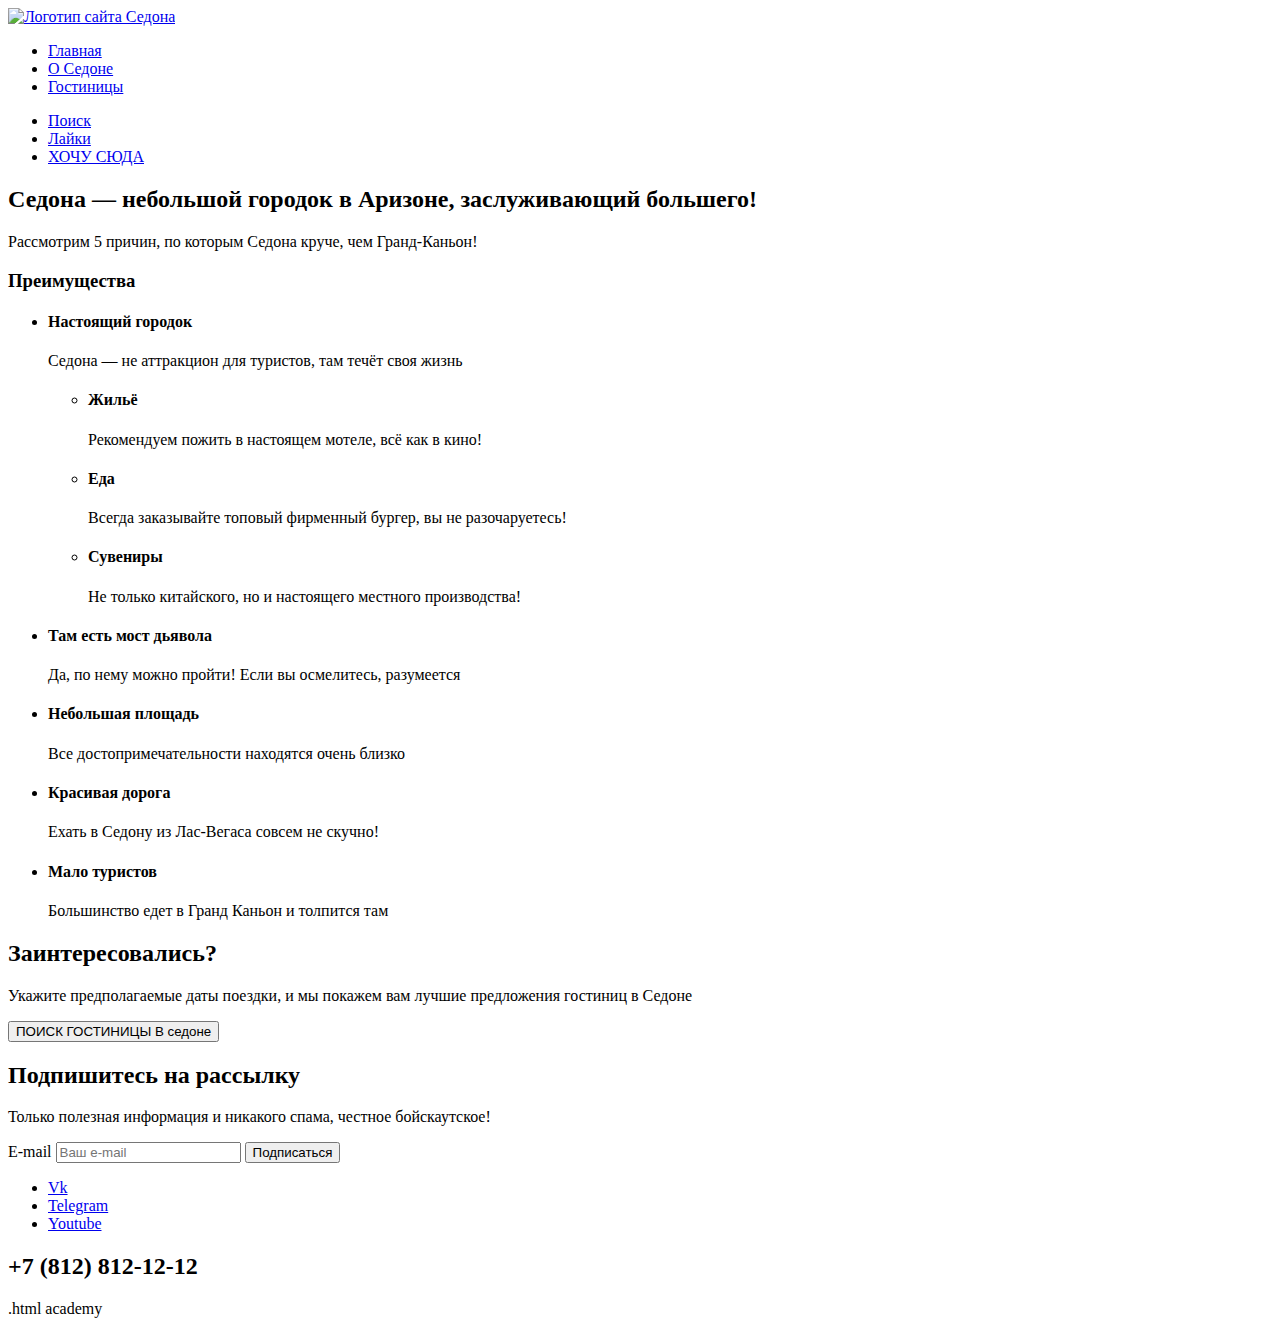
==== index.html @ 18da1d20 "Merge pull request #2 from onionsurfer/master" ====
<!DOCTYPE html>
<html lang="ru">
  <head>
    <meta charset="utf-8">
    <title>HTML Academy: Седона</title>
  </head>
  <body>
    <header class="page-header">
    <nav class="navigation">
      <a class="navigation-logo" href="index.html">
        <img class="logo" src="#" alt="Логотип сайта Седона"></a>
      <ul class="navigation-list">
      <li class="navigation-item">
        <a class="navigation-link navigation-link-current" href="index.html">Главная</a>
      </li>
      <li class="navigation-item">
        <a class="navigation-link" href="about_sedona.html">О Седоне</a>
      </li>
      <li class="navigation-item">
        <a class="navigation-link" href="catalog.html">Гостиницы</a>
      </ul>
      <ul class="navigation-list navigation-user">
      </li>
      <li class="navigation-item">
        <a class="navigation-link" class="navigation-user" href="#">
          <span class="visually-hidden">
            Поиск
          </span>
        </a>
      </li>
      <li class="navigation-item">
        <a class="navigation-link" class="navigation-user" href="#">
          <span class="visually-hidden">
            Лайки
          </span>
        </a>
      </li>
      <li class="navigation-item">
        <a class="navigation-link" class="navigation-user" href="#">ХОЧУ СЮДА</a>
      </li>
      </ul>
    </nav>
    </header>

  <main class="main-index">
    <section class="advantages">
      <h2>Седона — небольшой городок в Аризоне,
        заслуживающий большего!</h2>
        <p class="comment">Рассмотрим 5 причин, по которым Седона круче, чем Гранд-Каньон!</p>
      <h3 class="visually-hidden">Преимущества</h3>
      <ul class="advantages-list">
        <li class="advantages-item">
          <h4 class="advantages-title">Настоящий городок</h4>
          <p class="advantages-description">Седона — не аттракцион для туристов, там течёт своя жизнь</p>
          <ul>
            <li class="first-advantage-item">
            <h4 class="first-advantage-title">Жильё</h4>
            <p class="first-advantage-description">Рекомендуем пожить в настоящем мотеле,
              всё как в кино!</p>
            </li>
            <li class="first-advantage-item">
              <h4 class="first-advantage-title">Еда</h4>
              <p class="first-advantage-description">Всегда заказывайте
                топовый фирменный бургер, вы не разочаруетесь!</p>
              </li>
            <li class="first-advantage-item">
              <h4 class="first-advantage-title">Сувениры</h4>
              <p class="first-advantage-description">Не только китайского,
                но и настоящего местного производства!</p>
               </li>
          </ul>
        </li>
        <li class="advantages-item">
          <h4 class="advantages-title">Там есть
            мост дьявола</h4>
          <p class="advantages-description">Да, по нему можно пройти! Если вы осмелитесь, разумеется</p>
        </li>
        <li class="advantages-item">
          <h4 class="advantages-title">Небольшая
            площадь</h4>
          <p class="advantages-description">Все достопримечательности находятся очень близко</p>
        </li>
        <li class="advantages-item">
          <h4 class="advantages-title">Красивая
            дорога</h4>
          <p class="advantages-description">Ехать в Седону из Лас-Вегаса совсем не скучно!</p>
        </li>
        <li class="advantages-item">
          <h4 class="advantages-title">Мало
            туристов</h4>
          <p class="advantages-description">Большинство едет в Гранд Каньон и толпится там</p>
        </li>
      </ul>
    </section>
    <section class="hotel-search">
      <h2>Заинтересовались?</h2>
      <p class="comment">Укажите предполагаемые даты поездки, и мы покажем вам лучшие предложения гостиниц в Седоне
      </p>
      <button class="search-button" type="button">
        ПОИСК ГОСТИНИЦЫ В седоне
      </button>
    </section>
  </main>
  <footer class="page-footer">
    <section class="user-e-mail">
      <h2 class="user-e-mail-title">Подпишитесь на рассылку</h2>
      <p class="comment2">Только полезная информация и никакого спама, честное бойскаутское!</p>
      <form class="user-e-mail-form" action="#" method="post">
        <label for="user-e-mail-name">E-mail</label>
        <input class="field"  placeholder="Ваш e-mail" type="email" name="user-email-name" id="user-email-name" required>
        <button class="user-e-mail-button" type="submit">Подписаться</button>
      </form>
    </section>
    <section class="social-media">
      <ul class="footer-social-list">
        <li class="footer-social-item">
          <a class="button" href="#">
            <span class="visually-hidden">Vk</span>
          </a>
        </li>
        <li class="footer-social-item">
          <a class="button" href="#">
            <span class="visually-hidden">Telegram</span>
          </a>
        </li>
        <li class="footer-social-item">
          <a class="button" href="#">
            <span class="visually-hidden">Youtube</span>
          </a>
        </li>
      </ul>
    </section>
    <section class="phone-number">
      <h2 class="phone-number">+7 (812) 812-12-12</h2>
    </section>
    <section class="logo-text">
    <p class="page-footer-title">.html academy</p>
  </section>
  </footer>
  </body>
</html>
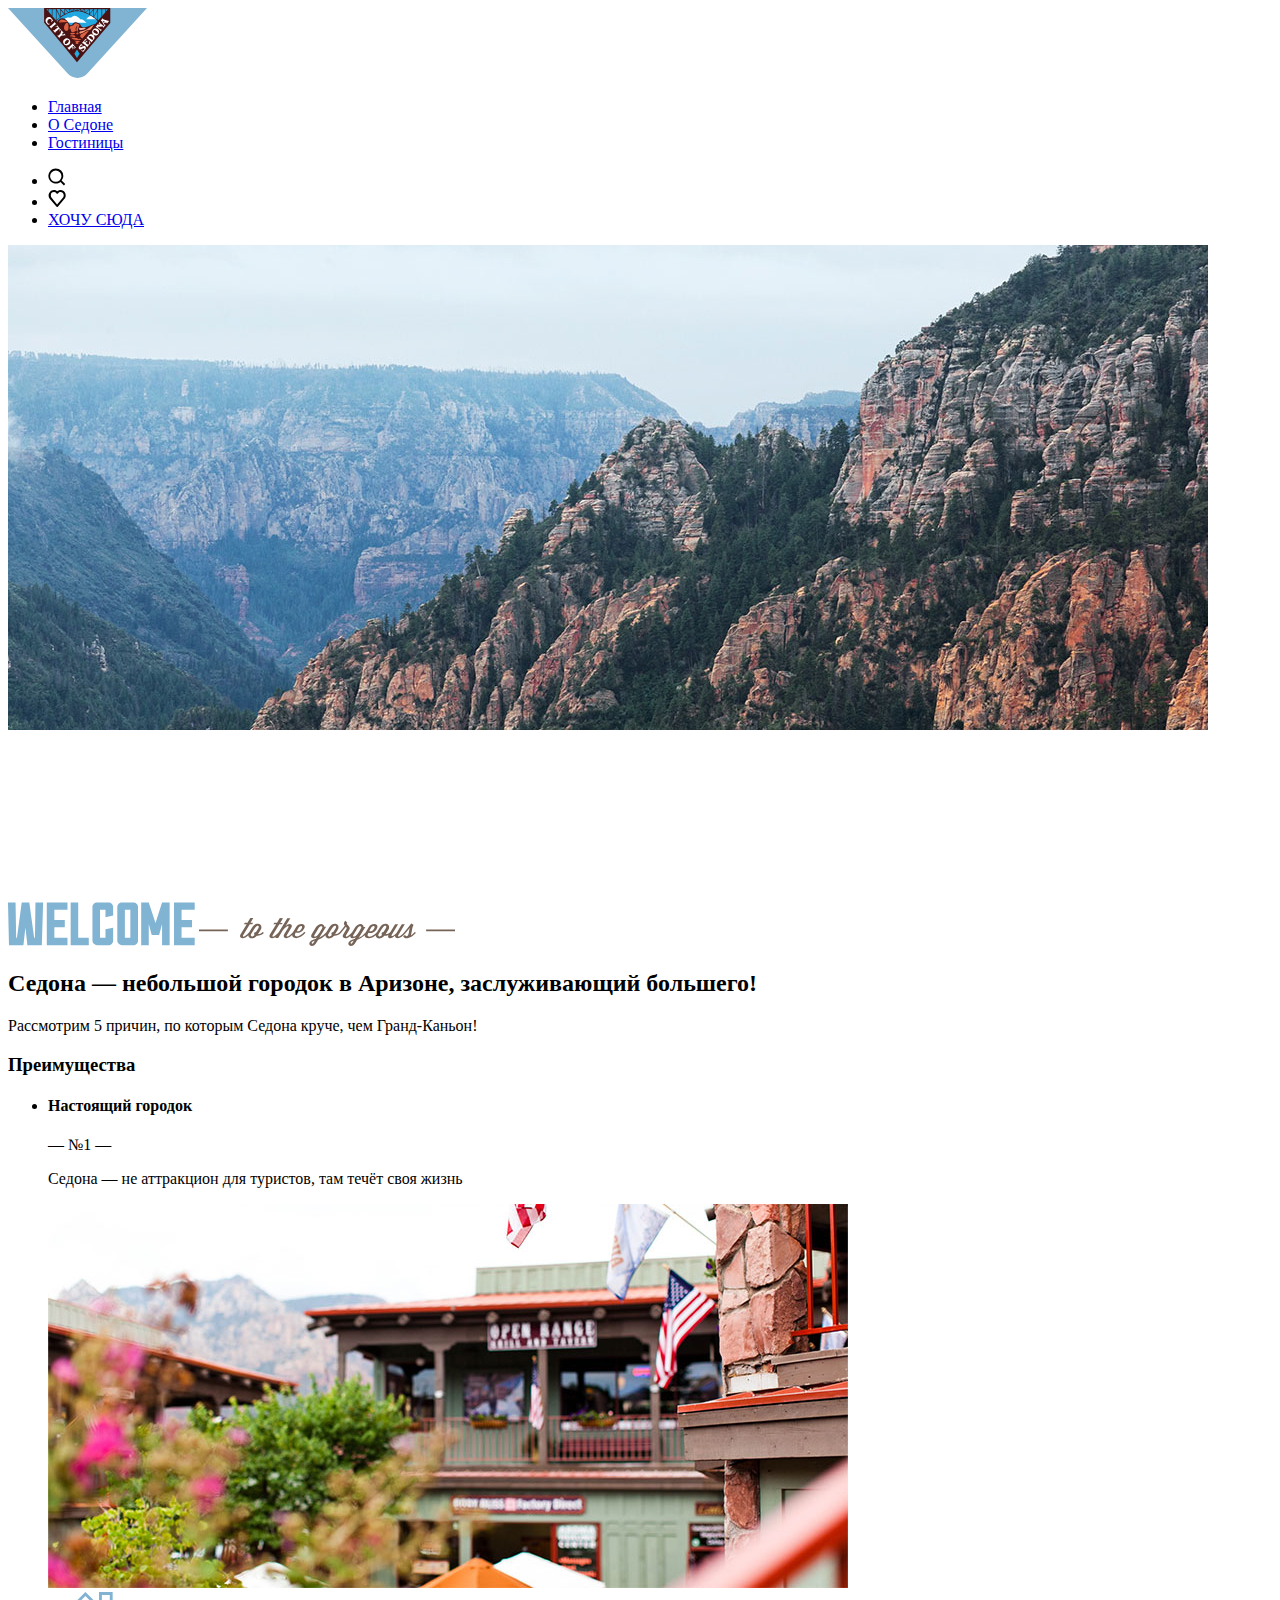
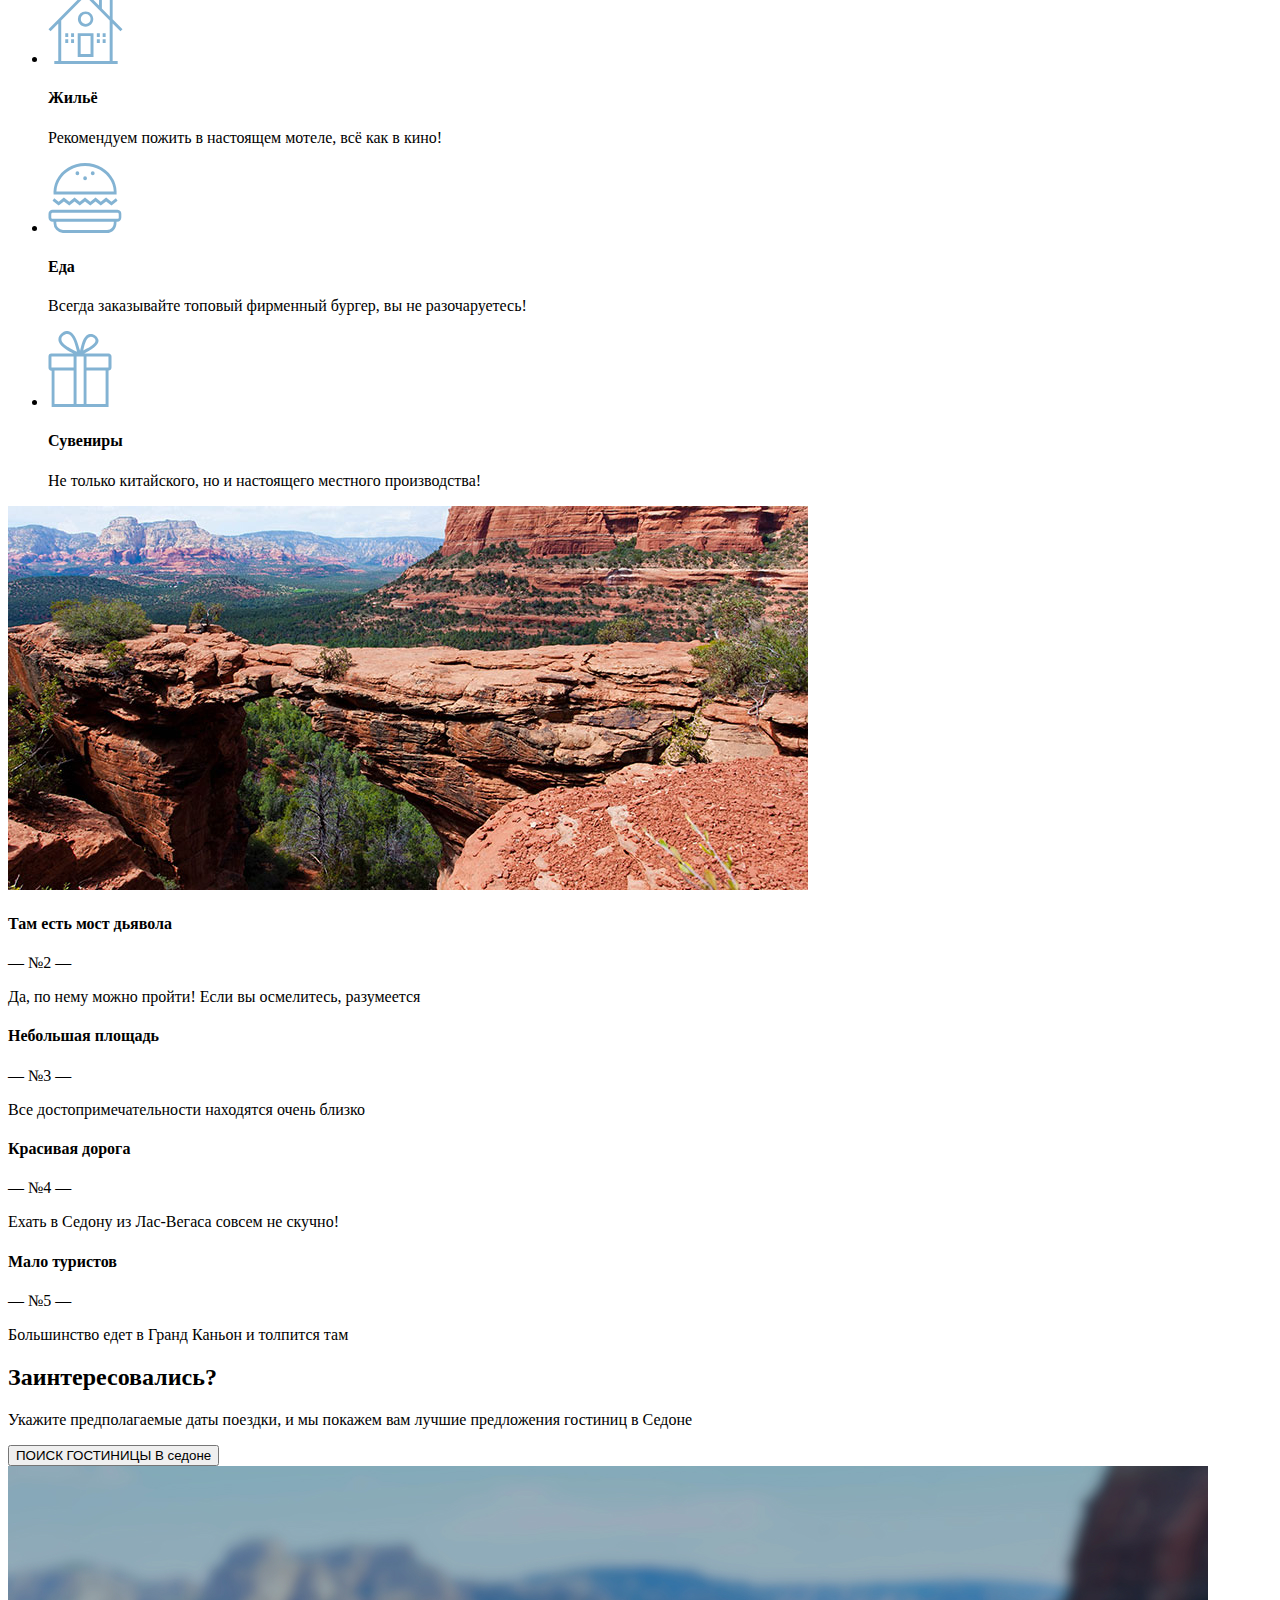
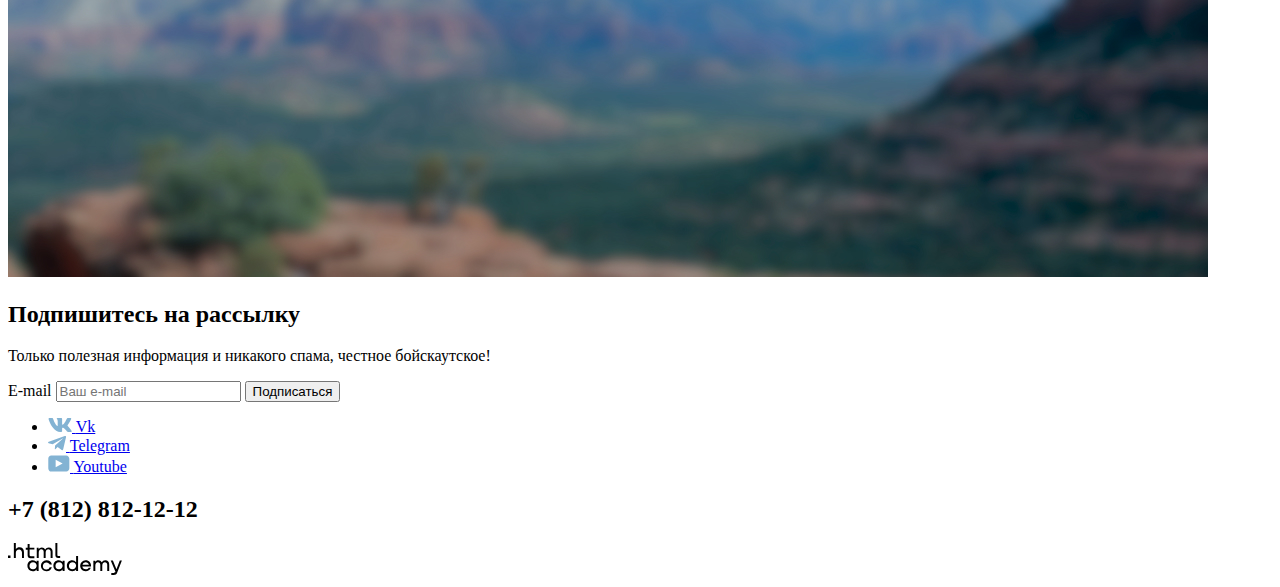
==== commit 34eda655: "Merge pull request #3 from onionsurfer/master" ====
--- a/index.html
+++ b/index.html
@@ -8,7 +8,7 @@
     <header class="page-header">
     <nav class="navigation">
       <a class="navigation-logo" href="index.html">
-        <img class="logo" src="#" alt="Логотип сайта Седона"></a>
+        <img class="logo" src="images/icons/logo-Sedona.svg" width="139" height="70" alt="Логотип сайта Седона"></a>
       <ul class="navigation-list">
       <li class="navigation-item">
         <a class="navigation-link navigation-link-current" href="index.html">Главная</a>
@@ -24,14 +24,14 @@
       <li class="navigation-item">
         <a class="navigation-link" class="navigation-user" href="#">
           <span class="visually-hidden">
-            Поиск
+            <img class="icon" src="images/icons/search.svg" width="18,05" height="18,1" alt="Поиск">
           </span>
         </a>
       </li>
       <li class="navigation-item">
         <a class="navigation-link" class="navigation-user" href="#">
           <span class="visually-hidden">
-            Лайки
+            <img class="icon" src="images/icons/favorite.svg" width="18,05" height="17" alt="Лайки">
           </span>
         </a>
       </li>
@@ -43,6 +43,10 @@
     </header>
 
   <main class="main-index">
+    <img class="logo" src="images/background/index-background.jpg" width="1200" height="485" alt="Фоновое изображение">
+    <img class="logo" src="images/icons/welcome.svg" width="187,7" height="44,7" alt="Welcome">
+    <img class="logo" src="images/icons/to-the-gorgeous.svg" width="256" height="28,78" alt="to the gorgeous">
+    <img class="logo" src="images/icons/SEDONA.svg" width="456,7" height="212,77" alt="Sedona">
     <section class="advantages">
       <h2>Седона — небольшой городок в Аризоне,
         заслуживающий большего!</h2>
@@ -51,19 +55,24 @@
       <ul class="advantages-list">
         <li class="advantages-item">
           <h4 class="advantages-title">Настоящий городок</h4>
-          <p class="advantages-description">Седона — не аттракцион для туристов, там течёт своя жизнь</p>
-          <ul>
+          <p class="advantages-description-white">— №1 —</p>
+          <p class="advantages-description-white">Седона — не аттракцион для туристов, там течёт своя жизнь</p>
+          <img class="photo" src="images/background/photo-1.jpg" width="800" height="384" alt="Фото городка в Седоне">
+          </li>
             <li class="first-advantage-item">
-            <h4 class="first-advantage-title">Жильё</h4>
-            <p class="first-advantage-description">Рекомендуем пожить в настоящем мотеле,
+              <img class="icon" src="images/icons/advantage-icon-house.svg" width="75" height="72" alt="Жильё">
+              <h4 class="first-advantage-title">Жильё</h4>
+              <p class="first-advantage-description">Рекомендуем пожить в настоящем мотеле,
               всё как в кино!</p>
             </li>
             <li class="first-advantage-item">
+              <img class="icon" src="images/icons/advantage-icon-food.svg" width="74" height="70" alt="Еда">
               <h4 class="first-advantage-title">Еда</h4>
               <p class="first-advantage-description">Всегда заказывайте
                 топовый фирменный бургер, вы не разочаруетесь!</p>
               </li>
             <li class="first-advantage-item">
+              <img class="icon" src="images/icons/advantage-icon-gift.svg" width="64" height="76" alt="Сувениры">
               <h4 class="first-advantage-title">Сувениры</h4>
               <p class="first-advantage-description">Не только китайского,
                 но и настоящего местного производства!</p>
@@ -71,24 +80,29 @@
           </ul>
         </li>
         <li class="advantages-item">
+          <img class="photo" src="images/background/photo-2.jpg" width="800" height="384" alt="Фото моста дьявола">
           <h4 class="advantages-title">Там есть
             мост дьявола</h4>
-          <p class="advantages-description">Да, по нему можно пройти! Если вы осмелитесь, разумеется</p>
+          <p class="advantages-description-white">— №2 —</p>
+          <p class="advantages-description-white">Да, по нему можно пройти! Если вы осмелитесь, разумеется</p>
         </li>
         <li class="advantages-item">
           <h4 class="advantages-title">Небольшая
             площадь</h4>
-          <p class="advantages-description">Все достопримечательности находятся очень близко</p>
+            <p class="advantages-description-black">— №3 —</p>
+          <p class="advantages-description-black">Все достопримечательности находятся очень близко</p>
         </li>
         <li class="advantages-item">
           <h4 class="advantages-title">Красивая
             дорога</h4>
-          <p class="advantages-description">Ехать в Седону из Лас-Вегаса совсем не скучно!</p>
+            <p class="advantages-description-black">— №4 —</p>
+          <p class="advantages-description-black">Ехать в Седону из Лас-Вегаса совсем не скучно!</p>
         </li>
         <li class="advantages-item">
           <h4 class="advantages-title">Мало
             туристов</h4>
-          <p class="advantages-description">Большинство едет в Гранд Каньон и толпится там</p>
+            <p class="advantages-description-black">— №5 —</p>
+          <p class="advantages-description-black">Большинство едет в Гранд Каньон и толпится там</p>
         </li>
       </ul>
     </section>
@@ -103,6 +117,7 @@
   </main>
   <footer class="page-footer">
     <section class="user-e-mail">
+      <img class="photo" src="images/background/background.jpg" width="1200" height="411" alt="Фоновое изображение">
       <h2 class="user-e-mail-title">Подпишитесь на рассылку</h2>
       <p class="comment2">Только полезная информация и никакого спама, честное бойскаутское!</p>
       <form class="user-e-mail-form" action="#" method="post">
@@ -115,16 +130,19 @@
       <ul class="footer-social-list">
         <li class="footer-social-item">
           <a class="button" href="#">
+            <img class="icon" src="images/icons/logo-vk.svg" width="24" height="14" alt="Vk">
             <span class="visually-hidden">Vk</span>
           </a>
         </li>
         <li class="footer-social-item">
           <a class="button" href="#">
+            <img class="icon" src="images/icons/logo-telegram.svg" width="18" height="15,1" alt="Telegram">
             <span class="visually-hidden">Telegram</span>
           </a>
         </li>
         <li class="footer-social-item">
           <a class="button" href="#">
+            <img class="icon" src="images/icons/logo-youtube.svg" width="22" height="17" alt="Youtube">
             <span class="visually-hidden">Youtube</span>
           </a>
         </li>
@@ -134,7 +152,7 @@
       <h2 class="phone-number">+7 (812) 812-12-12</h2>
     </section>
     <section class="logo-text">
-    <p class="page-footer-title">.html academy</p>
+      <img class="icon" src="images/icons/logo-HTML-Academy.svg" width="114,9" height="32,9" alt="Html academy">
   </section>
   </footer>
   </body>
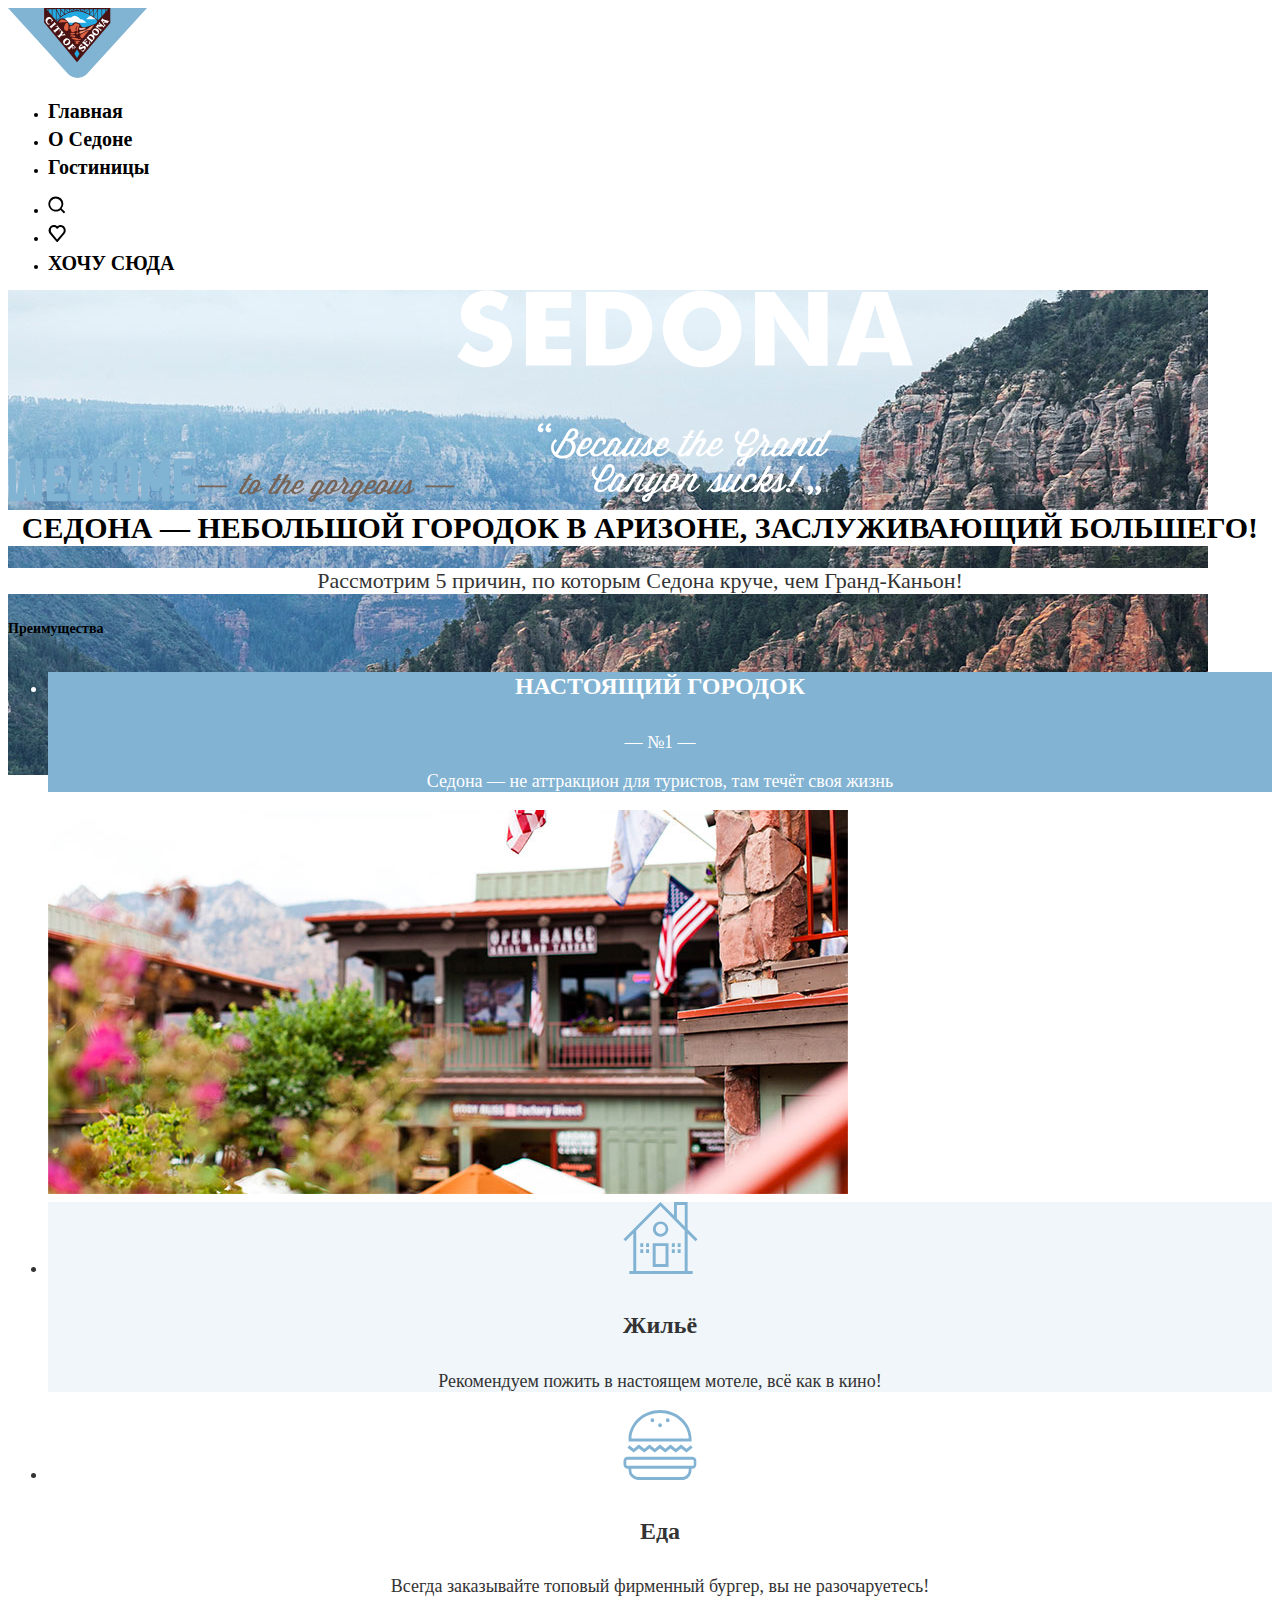
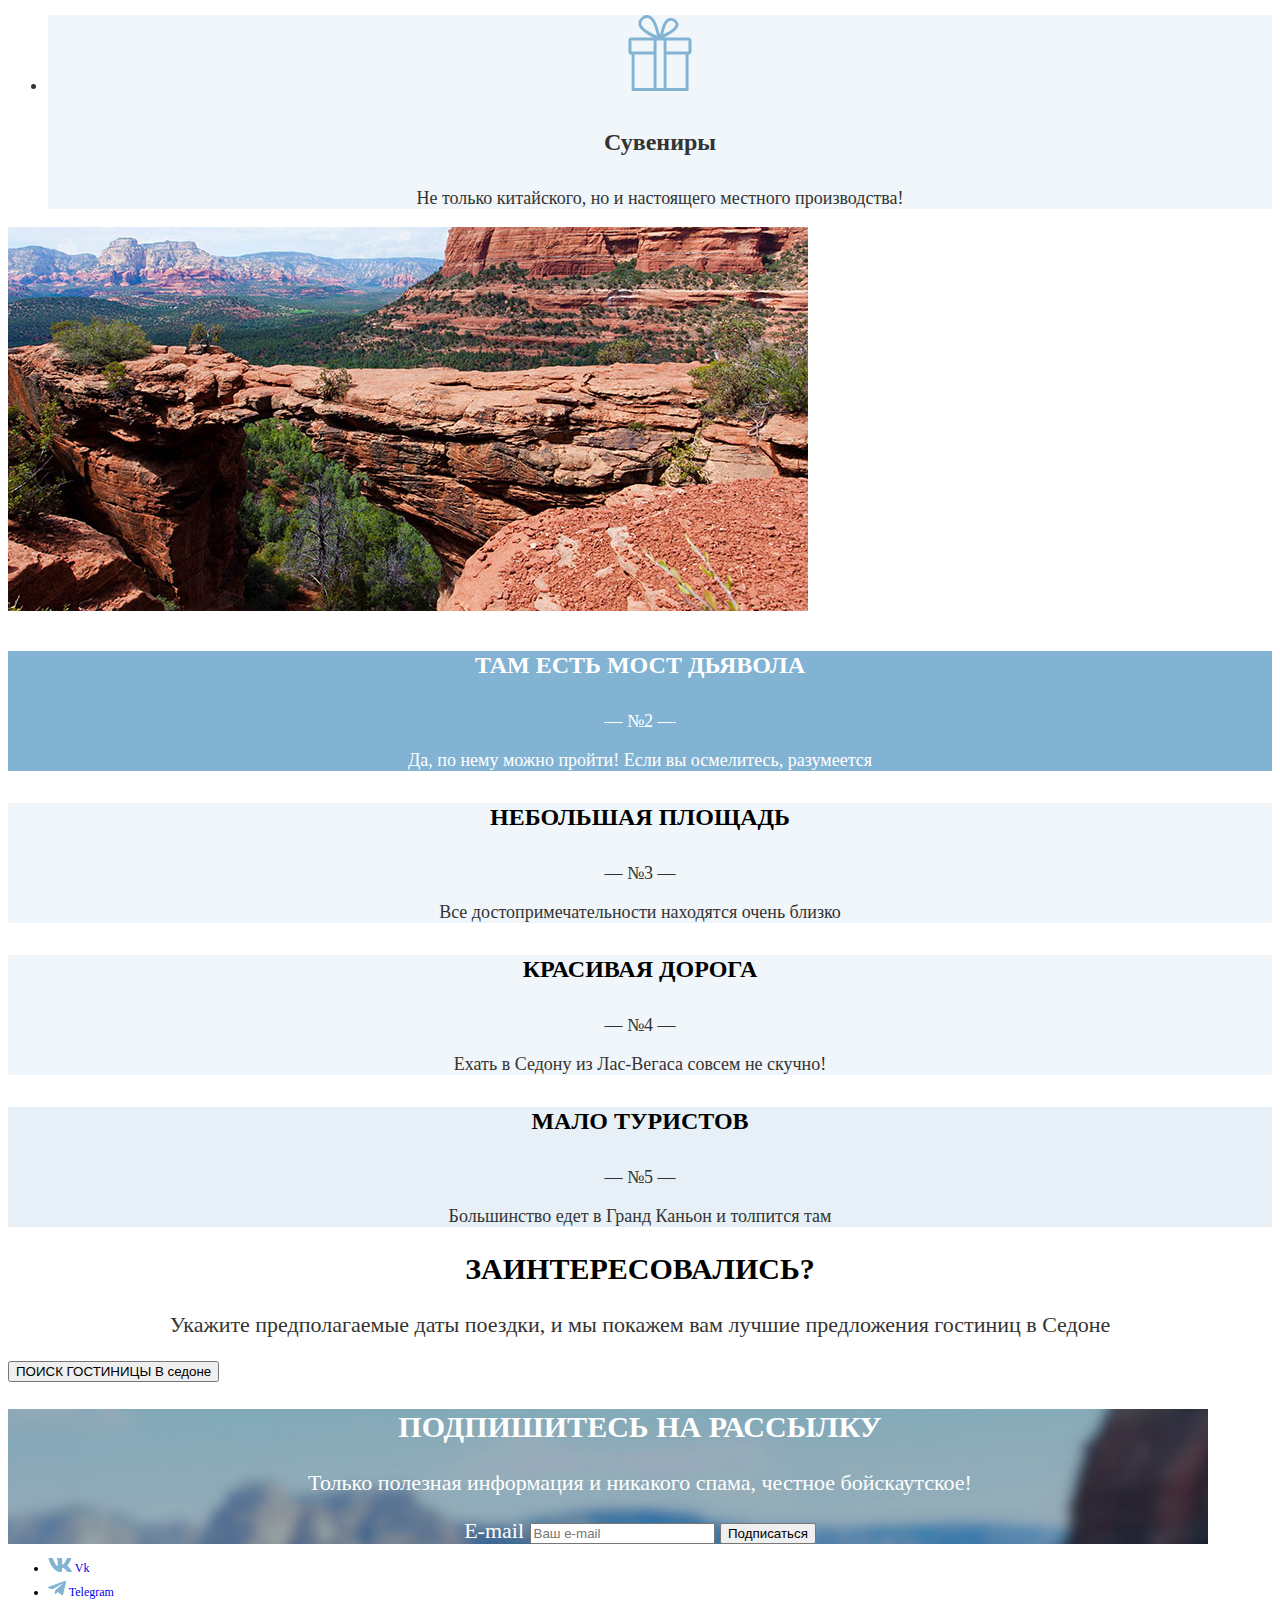
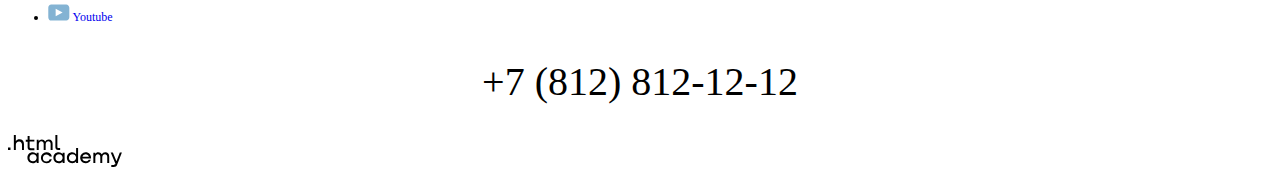
==== commit c55a651d: "Merge pull request #4 from onionsurfer/master" ====
--- a/index.html
+++ b/index.html
@@ -3,6 +3,7 @@
   <head>
     <meta charset="utf-8">
     <title>HTML Academy: Седона</title>
+    <link rel="stylesheet" href="styles/styles.css">
   </head>
   <body>
     <header class="page-header">
@@ -43,29 +44,28 @@
     </header>
 
   <main class="main-index">
-    <img class="logo" src="images/background/index-background.jpg" width="1200" height="485" alt="Фоновое изображение">
     <img class="logo" src="images/icons/welcome.svg" width="187,7" height="44,7" alt="Welcome">
     <img class="logo" src="images/icons/to-the-gorgeous.svg" width="256" height="28,78" alt="to the gorgeous">
     <img class="logo" src="images/icons/SEDONA.svg" width="456,7" height="212,77" alt="Sedona">
     <section class="advantages">
-      <h2>Седона — небольшой городок в Аризоне,
-        заслуживающий большего!</h2>
+      <div class="head-comment">Седона — небольшой городок в Аризоне,
+        заслуживающий большего!</div>
         <p class="comment">Рассмотрим 5 причин, по которым Седона круче, чем Гранд-Каньон!</p>
       <h3 class="visually-hidden">Преимущества</h3>
       <ul class="advantages-list">
-        <li class="advantages-item">
+        <li class="advantages-item-1">
           <h4 class="advantages-title">Настоящий городок</h4>
           <p class="advantages-description-white">— №1 —</p>
           <p class="advantages-description-white">Седона — не аттракцион для туристов, там течёт своя жизнь</p>
+          </li>
           <img class="photo" src="images/background/photo-1.jpg" width="800" height="384" alt="Фото городка в Седоне">
-          </li>
             <li class="first-advantage-item">
               <img class="icon" src="images/icons/advantage-icon-house.svg" width="75" height="72" alt="Жильё">
               <h4 class="first-advantage-title">Жильё</h4>
               <p class="first-advantage-description">Рекомендуем пожить в настоящем мотеле,
               всё как в кино!</p>
             </li>
-            <li class="first-advantage-item">
+            <li class="first-advantage-item-white">
               <img class="icon" src="images/icons/advantage-icon-food.svg" width="74" height="70" alt="Еда">
               <h4 class="first-advantage-title">Еда</h4>
               <p class="first-advantage-description">Всегда заказывайте
@@ -79,27 +79,27 @@
                </li>
           </ul>
         </li>
-        <li class="advantages-item">
-          <img class="photo" src="images/background/photo-2.jpg" width="800" height="384" alt="Фото моста дьявола">
+        <img class="photo" src="images/background/photo-2.jpg" width="800" height="384" alt="Фото моста дьявола">
+        <li class="advantages-item-2">
           <h4 class="advantages-title">Там есть
             мост дьявола</h4>
           <p class="advantages-description-white">— №2 —</p>
           <p class="advantages-description-white">Да, по нему можно пройти! Если вы осмелитесь, разумеется</p>
         </li>
-        <li class="advantages-item">
-          <h4 class="advantages-title">Небольшая
+        <li class="advantages-item-3">
+          <h4 class="advantages-title-black">Небольшая
             площадь</h4>
             <p class="advantages-description-black">— №3 —</p>
           <p class="advantages-description-black">Все достопримечательности находятся очень близко</p>
         </li>
-        <li class="advantages-item">
-          <h4 class="advantages-title">Красивая
+        <li class="advantages-item-4">
+          <h4 class="advantages-title-black">Красивая
             дорога</h4>
             <p class="advantages-description-black">— №4 —</p>
           <p class="advantages-description-black">Ехать в Седону из Лас-Вегаса совсем не скучно!</p>
         </li>
-        <li class="advantages-item">
-          <h4 class="advantages-title">Мало
+        <li class="advantages-item-5">
+          <h4 class="advantages-title-black">Мало
             туристов</h4>
             <p class="advantages-description-black">— №5 —</p>
           <p class="advantages-description-black">Большинство едет в Гранд Каньон и толпится там</p>
@@ -117,7 +117,6 @@
   </main>
   <footer class="page-footer">
     <section class="user-e-mail">
-      <img class="photo" src="images/background/background.jpg" width="1200" height="411" alt="Фоновое изображение">
       <h2 class="user-e-mail-title">Подпишитесь на рассылку</h2>
       <p class="comment2">Только полезная информация и никакого спама, честное бойскаутское!</p>
       <form class="user-e-mail-form" action="#" method="post">
--- a/styles/styles.css
+++ b/styles/styles.css
@@ -0,0 +1,274 @@
+@font-face {
+  font-family: "PT Sans";
+  font-style: normal;
+  font-weight: 400;
+  src: url("../fonts/ptsans-400.woff2") format("woff2");
+  font-display: swap;
+  }
+@font-face {
+  font-family: "PT Sans";
+  font-style: normal;
+  font-weight: 700;
+  src: url("../fonts/ptsans-700.woff2") format("woff2");
+  font-display: swap;
+  }
+
+body {
+  font-family: "PT Sans", serif;
+  font-size: 12px;
+  line-height: 24px;
+  color: #000000;
+  background-color: #ffffff;
+}
+
+.page-header {
+  background: #FFFFFF;
+  color: #000000;
+}
+
+.navigation-link {
+  font-family: "PT Sans", serif;
+  font-size: 20px;
+  line-height: 26px;
+  color: #000000;
+  background-color: #ffffff;
+  font-weight: 700;
+  text-transform: capitalize;
+  text-align: center;
+  text-decoration: none;
+
+}
+
+.main-index {
+  color: #000000;
+  background-color: #ffffff;
+  background-image: url("../images/background/index-background.jpg");
+  background-size: 1200px 485px;
+  background-repeat: no-repeat;
+}
+
+.head-comment {
+  font-family: "PT Sans", serif;
+  font-size: 30px;
+  line-height: 36px;
+  color: #000000;
+  background-color: #ffffff;
+  font-weight: 700;
+  text-transform: uppercase;
+  text-align: center;
+}
+
+.comment {
+  font-family: "PT Sans", serif;
+  font-size: 22px;
+  line-height: 26px;
+  color: #333333;
+  background-color: #ffffff;
+  font-weight: 400;
+  text-align: center;
+}
+
+.advantages-item-1 {
+  font-family: "PT Sans", serif;
+  font-size: 18px;
+  line-height: 21px;
+  color: #ffffff;
+  background-color: #82B3D3;
+  font-weight: 400;
+  text-align: center;
+}
+
+.advantages-title {
+  font-family: "PT Sans", serif;
+  font-size: 24px;
+  line-height: 28px;
+  color: #ffffff;
+  font-weight: 700;
+  text-align: center;
+  text-transform: uppercase;
+}
+
+.advantages-item-2 {
+  font-family: "PT Sans", serif;
+  font-size: 18px;
+  line-height: 21px;
+  color: #ffffff;
+  background-color: #82B3D3;
+  font-weight: 400;
+  text-align: center;
+}
+
+.advantages-title-2 {
+  font-family: "PT Sans", serif;
+  font-size: 24px;
+  line-height: 28px;
+  color: #ffffff;
+  font-weight: 700;
+  text-align: center;
+  text-transform: uppercase;
+}
+
+.first-advantage-item {
+  font-family: "PT Sans", serif;
+  font-size: 18px;
+  line-height: 21px;
+  color: #333333;
+  background: rgba(131, 179, 211, 0.12);
+  font-weight: 400;
+  text-align: center;
+}
+
+.first-advantage-title {
+  font-size: 24px;
+  line-height: 28px;
+  font-weight: 700;
+}
+
+.first-advantage-item-white {
+  font-family: "PT Sans", serif;
+  font-size: 18px;
+  line-height: 21px;
+  color: #333333;
+  background: #FFFFFF;
+  font-weight: 400;
+  text-align: center;
+}
+
+.advantages-item-3 {
+  font-family: "PT Sans", serif;
+  font-size: 18px;
+  line-height: 21px;
+  color: #333333;
+  background: rgba(131, 179, 211, 0.12);
+  font-weight: 400;
+  text-align: center;
+}
+
+.advantages-title-black {
+  font-family: "PT Sans", serif;
+  font-size: 24px;
+  line-height: 28px;
+  color: #000000;
+  font-weight: 700;
+  text-align: center;
+  text-transform: uppercase;
+}
+
+.advantages-item-4 {
+  font-family: "PT Sans", serif;
+  font-size: 18px;
+  line-height: 21px;
+  color: #333333;
+  background: rgba(131, 179, 211, 0.12);
+  font-weight: 400;
+  text-align: center;
+}
+
+.advantages-item-5 {
+  font-family: "PT Sans", serif;
+  font-size: 18px;
+  line-height: 21px;
+  color: #333333;
+  background: rgba(131, 179, 211, 0.2);
+  font-weight: 400;
+  text-align: center;
+}
+
+h2 {
+font-family: 'PT Sans', serif;
+font-style: normal;
+font-weight: 700;
+font-size: 30px;
+line-height: 36px;
+text-align: center;
+text-transform: uppercase;
+}
+
+.user-e-mail {
+background-color: #82B3D3;
+color: #ffffff;
+background: url("../images/background/background.jpg");
+background-size: 1200px 411px;
+background-repeat: no-repeat;
+font-family: 'PT Sans', serif;
+font-style: normal;
+font-weight: 400;
+font-size: 22px;
+line-height: 26px;
+text-align: center;
+}
+
+.user-e-mail-title {
+font-weight: 700;
+font-size: 30px;
+line-height: 36px;
+text-transform: uppercase;
+}
+
+.phone-number {
+font-family: 'PT Sans';
+font-style: normal;
+font-weight: 400;
+font-size: 40px;
+line-height: 40px;
+color: #000000;
+text-align: center;
+text-transform: uppercase;
+}
+
+/* Catalog styles */
+
+.inner-header {
+font-family: 'PT Sans';
+font-style: normal;
+font-weight: 400;
+font-size: 18px;
+line-height: 21px;
+color: #FFFFFF;
+background: #82B3D3;
+}
+
+.breadcrumbs {
+font-family: 'PT Sans';
+font-style: normal;
+font-weight: 400;
+font-size: 16px;
+line-height: 21px;
+}
+.finded {
+  text-align: left;
+}
+
+.catalog-hotels-showed {
+font-family: 'PT Sans';
+font-style: normal;
+font-weight: 400;
+font-size: 18px;
+line-height: 21px;
+color: #333333;
+background: #ffffff;
+}
+
+.hotel-card-title {
+font-weight: 700;
+font-size: 24px;
+line-height: 28px;
+color: #000000;
+}
+
+a {
+text-decoration: none;
+}
+
+.hotel-card-type {
+  font-weight: 400;
+  font-size: 18px;
+  line-height: 21px;
+  color: #333333;
+}
+
+.hotel-card-rating {
+  font-size: 16px;
+  line-height: 20px;
+  font-weight: 400;
+}
